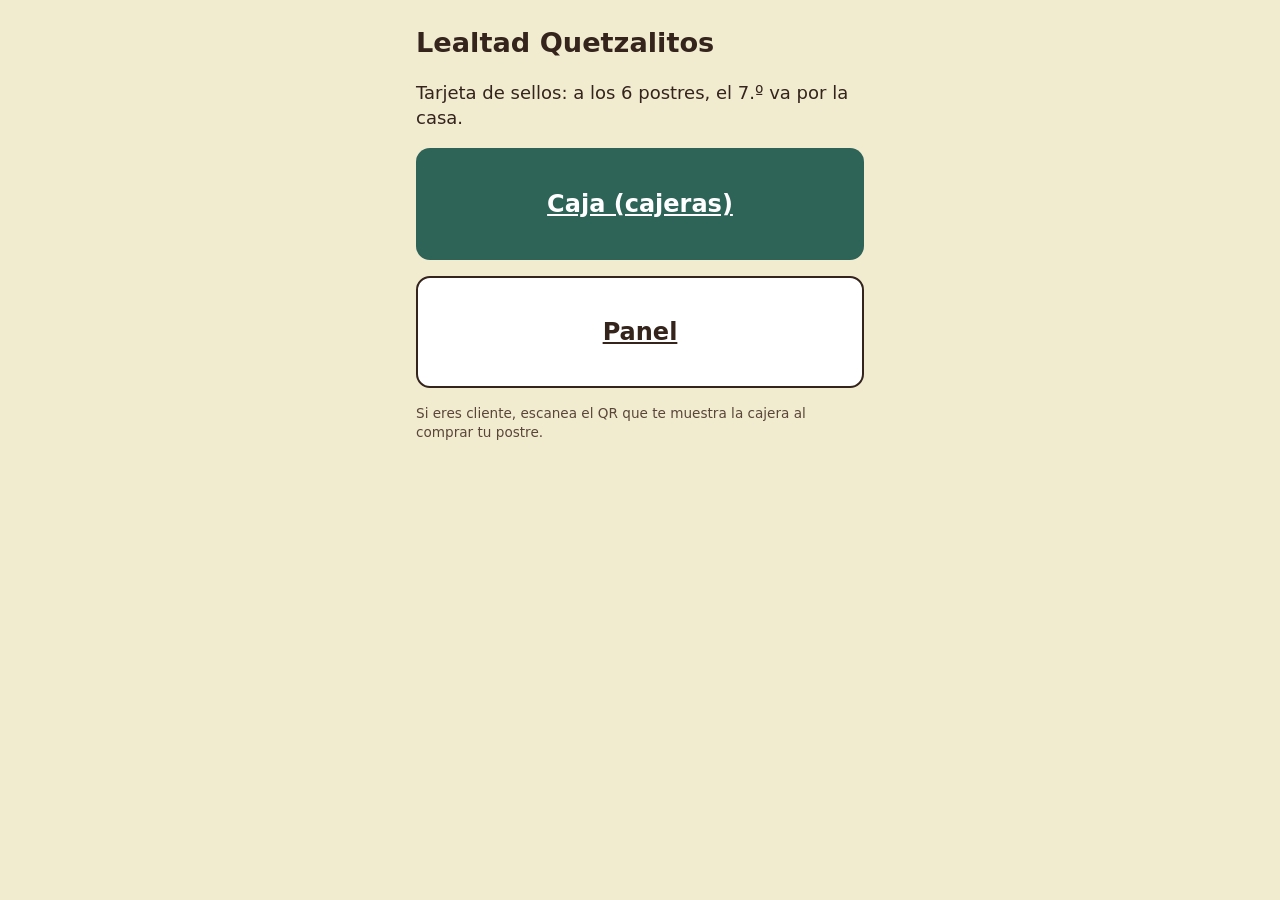
==== index.html @ 9769773a "feat: módulo de lealtad de Ollin (caja, tarjeta, panel y backend SQL), piloto Quetzalitos - sql/quet" ====
<!doctype html>
<html lang="es">
<head>
  <meta charset="utf-8">
  <meta name="viewport" content="width=device-width, initial-scale=1">
  <meta name="robots" content="noindex">
  <title>Lealtad Quetzalitos</title>
  <link rel="icon" href="data:,">
  <link rel="stylesheet" href="estilo.css">
</head>
<body>
<main>
  <h1>Lealtad Quetzalitos</h1>
  <p>Tarjeta de sellos: a los 6 postres, el 7.º va por la casa.</p>
  <a class="btn btn-grande" href="caja/">Caja (cajeras)</a>
  <a class="btn btn-grande btn-claro" href="panel/">Panel</a>
  <p class="letra-chica">Si eres cliente, escanea el QR que te muestra la cajera al comprar tu postre.</p>
</main>
</body>
</html>
---- estilo.css ----
:root {
  --crema: #F1EBD0;
  --cafe: #34241C;
  --verde: #2E6458;
  --naranja: #EA9C1E;
  --rojo: #8B1E1E;
  --blanco: #FFFFFF;
  --texto-suave: #5A4638;
}

* { box-sizing: border-box; }

body {
  margin: 0;
  background: var(--crema);
  color: var(--cafe);
  font-family: system-ui, -apple-system, "Segoe UI", Roboto, sans-serif;
  font-size: 18px;
  line-height: 1.4;
}

main {
  max-width: 480px;
  min-height: 100vh;
  margin: 0 auto;
  padding: 16px;
}

h1 { font-size: 1.7rem; margin: 8px 0 16px; }

label { display: block; font-weight: 700; margin-bottom: 8px; }

/* Botones: mínimo 64 px de alto. */
.btn {
  display: flex;
  align-items: center;
  justify-content: center;
  width: 100%;
  min-height: 64px;
  padding: 0 20px;
  margin: 0 0 16px;
  border: 0;
  border-radius: 14px;
  background: var(--verde);
  color: var(--blanco);
  font: inherit;
  font-weight: 700;
  cursor: pointer;
}
.btn:disabled { opacity: .5; cursor: default; }
.btn:focus-visible { outline: 4px solid var(--naranja); outline-offset: 2px; }
.btn-grande { min-height: 112px; font-size: 1.5rem; }
.btn-claro { background: var(--blanco); color: var(--cafe); border: 2px solid var(--cafe); }
.btn-chico { width: auto; min-width: 120px; margin: 0; }

.fila { display: flex; justify-content: space-between; align-items: center; gap: 12px; }

/* Campo numérico grande para PIN y códigos. */
.campo {
  display: block;
  width: 100%;
  min-height: 64px;
  margin-bottom: 16px;
  padding: 8px;
  border: 3px solid var(--cafe);
  border-radius: 12px;
  background: var(--blanco);
  color: var(--cafe);
  font: inherit;
  font-size: 2rem;
  text-align: center;
}

.tarjeta {
  background: var(--blanco);
  border-radius: 16px;
  padding: 20px;
  margin-bottom: 16px;
  box-shadow: 0 2px 6px rgba(52, 36, 28, .15);
}

/* Mensajes: se anuncian con aria-live en el HTML. */
.aviso, .error {
  border-radius: 12px;
  padding: 14px;
  margin: 12px 0;
  font-weight: 600;
}
.aviso { background: var(--verde); color: var(--blanco); }
.error { background: var(--rojo); color: var(--blanco); }

.oculto { display: none !important; }
.centro { text-align: center; }
.letra-chica { font-size: .85rem; color: var(--texto-suave); }

/* QR: fondo blanco y margen; el svg ocupa el ancho, con máximo 320 px. */
.qr-caja {
  max-width: 320px;
  margin: 0 auto 16px;
  padding: 16px;
  background: var(--blanco);
}
.qr-caja svg { display: block; width: 100%; height: auto; }

.cuenta { font-size: 2rem; font-weight: 700; text-align: center; margin: 8px 0 16px; font-variant-numeric: tabular-nums; }

.exito {
  background: var(--verde);
  color: var(--blanco);
  border-radius: 20px;
  padding: 40px 20px;
  margin-bottom: 16px;
  text-align: center;
  font-size: 2rem;
  font-weight: 800;
}

/* Sellos de la tarjeta del cliente. */
.sellos { margin: 8px 0 16px; }
.sello {
  display: inline-block;
  width: 44px;
  height: 44px;
  margin: 6px;
  border: 3px solid var(--cafe);
  border-radius: 50%;
  box-sizing: border-box;
}
.sello.lleno { background: var(--naranja); }

/* Código de canje de 6 dígitos, enorme. */
.codigo {
  font-size: 4.5rem;
  font-weight: 800;
  letter-spacing: .12em;
  text-align: center;
  font-variant-numeric: tabular-nums;
}
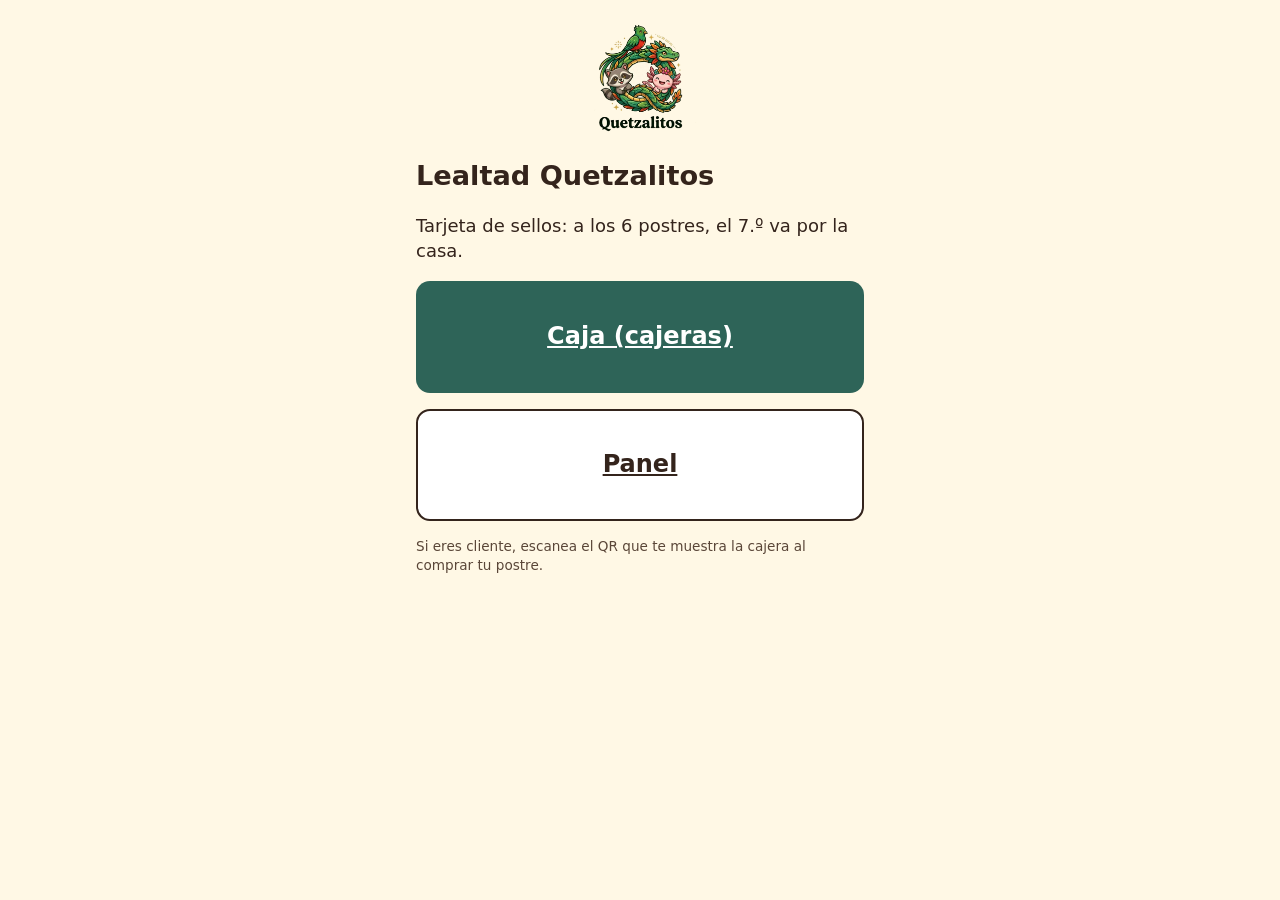
==== commit 7eff5279: "feat: logo oficial de Quetzalitos en las páginas, ícono de pantalla de inicio y verificar.sh - img/:" ====
--- a/index.html
+++ b/index.html
@@ -5,11 +5,13 @@
   <meta name="viewport" content="width=device-width, initial-scale=1">
   <meta name="robots" content="noindex">
   <title>Lealtad Quetzalitos</title>
-  <link rel="icon" href="data:,">
+  <link rel="icon" type="image/png" href="img/icono.png">
+  <link rel="apple-touch-icon" href="img/icono.png">
   <link rel="stylesheet" href="estilo.css">
 </head>
 <body>
 <main>
+  <p class="logo"><img src="img/logo-240.png" alt="Quetzalitos" width="120" height="120"></p>
   <h1>Lealtad Quetzalitos</h1>
   <p>Tarjeta de sellos: a los 6 postres, el 7.º va por la casa.</p>
   <a class="btn btn-grande" href="caja/">Caja (cajeras)</a>
--- a/estilo.css
+++ b/estilo.css
@@ -1,5 +1,5 @@
 :root {
-  --crema: #F1EBD0;
+  --crema: #FFF8E5;
   --cafe: #34241C;
   --verde: #2E6458;
   --naranja: #EA9C1E;
@@ -136,3 +136,8 @@
   text-align: center;
   font-variant-numeric: tabular-nums;
 }
+
+/* Logo oficial de Quetzalitos. */
+.logo { margin: 8px 0 12px; text-align: center; }
+.logo img { display: block; margin: 0 auto; width: 120px; height: auto; }
+.logo-chico img { width: 72px; }
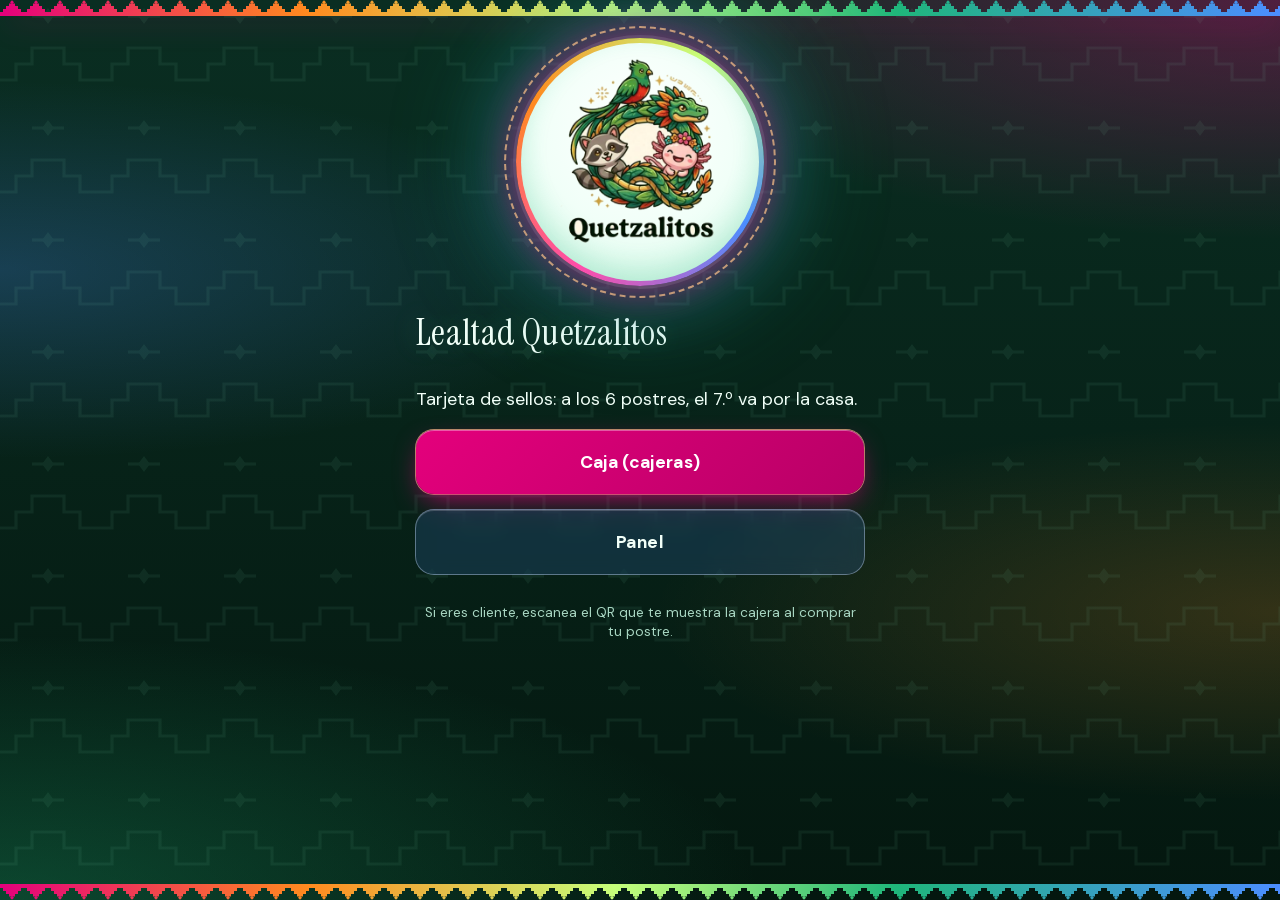
==== commit c4b5c797: "feat: rediseño «selva neón» con quetzal, Quetzalcóatl, naranja y azul mexicano - Sellos: un quetzal " ====
--- a/index.html
+++ b/index.html
@@ -7,16 +7,19 @@
   <title>Lealtad Quetzalitos</title>
   <link rel="icon" type="image/png" href="img/icono.png">
   <link rel="apple-touch-icon" href="img/icono.png">
+  <link rel="stylesheet" href="fonts/fonts.css">
   <link rel="stylesheet" href="estilo.css">
 </head>
 <body>
 <main>
-  <p class="logo"><img src="img/logo-240.png" alt="Quetzalitos" width="120" height="120"></p>
+  <header class="cabecera"><div class="greca"></div></header>
+  <div class="logo-halo"><img src="img/logo.png" alt="Quetzalitos" width="476" height="478"></div>
   <h1>Lealtad Quetzalitos</h1>
   <p>Tarjeta de sellos: a los 6 postres, el 7.º va por la casa.</p>
-  <a class="btn btn-grande" href="caja/">Caja (cajeras)</a>
-  <a class="btn btn-grande btn-claro" href="panel/">Panel</a>
+  <a class="btn btn-oro" href="caja/">Caja (cajeras)</a>
+  <a class="btn btn-claro" href="panel/">Panel</a>
   <p class="letra-chica">Si eres cliente, escanea el QR que te muestra la cajera al comprar tu postre.</p>
+  <footer class="pie"><div class="greca"></div></footer>
 </main>
 </body>
 </html>
--- a/fonts/fonts.css
+++ b/fonts/fonts.css
@@ -0,0 +1,3 @@
+/* Tipografías con licencia OFL (ver OFL.txt): DM Sans (interfaz) e Instrument Serif (títulos). */
+@font-face { font-family: 'DM Sans'; font-style: normal; font-weight: 400 700; font-display: swap; src: url(./dm-sans.woff2) format('woff2'); }
+@font-face { font-family: 'Instrument Serif'; font-style: normal; font-weight: 400; font-display: swap; src: url(./instrument-serif.woff2) format('woff2'); }
--- a/estilo.css
+++ b/estilo.css
@@ -1,143 +1,317 @@
+/* Quetzalitos · sistema visual «selva neón»: verdes profundos, rosa mexicano, naranja cempasúchil y azul mexicano, con grecas y los personajes de la marca. */
 :root {
-  --crema: #FFF8E5;
-  --cafe: #34241C;
-  --verde: #2E6458;
-  --naranja: #EA9C1E;
-  --rojo: #8B1E1E;
-  --blanco: #FFFFFF;
-  --texto-suave: #5A4638;
+  --noche: #04170F;
+  --selva: #0A2E22;
+  --selva-2: #0F4030;
+  --jade: #137A5B;
+  --jade-osc: #0E5E46;
+  --esmeralda: #1FB67A;
+  --menta: #8DF0C0;
+  --lima: #C6FF7A;
+  --hielo: #F1FFF8;
+  --niebla: #A8D6C2;
+  --rosa: #E4007C;
+  --rosa-osc: #B80066;
+  --rosa-neon: #FF4DAA;
+  --rosa-claro: #FFB3DB;
+  --naranja: #FF8A1F;
+  --naranja-osc: #E8590C;
+  --naranja-claro: #FFC48A;
+  --azul: #1F5BD6;
+  --azul-osc: #14409E;
+  --azul-neon: #4C8DFF;
+  --azul-claro: #B3D0FF;
+  --alerta: #C62F25;
+  --serif: "Instrument Serif", "Iowan Old Style", Palatino, Georgia, serif;
+  --sans: "DM Sans", system-ui, -apple-system, "Segoe UI", Roboto, sans-serif;
+  --paso: 12px;
 }
 
 * { box-sizing: border-box; }
+html { overflow-x: clip; color-scheme: dark; background: var(--noche); }
 
 body {
   margin: 0;
-  background: var(--crema);
-  color: var(--cafe);
-  font-family: system-ui, -apple-system, "Segoe UI", Roboto, sans-serif;
+  color: var(--hielo);
+  font-family: var(--sans);
   font-size: 18px;
   line-height: 1.4;
+  background:
+    radial-gradient(75% 38% at 100% 0%, rgba(228, 0, 124, .32) 0%, rgba(228, 0, 124, 0) 70%),
+    radial-gradient(70% 30% at 0% 30%, rgba(76, 141, 255, .24) 0%, rgba(76, 141, 255, 0) 70%),
+    radial-gradient(70% 30% at 100% 68%, rgba(255, 138, 31, .18) 0%, rgba(255, 138, 31, 0) 70%),
+    radial-gradient(85% 42% at 0% 100%, rgba(31, 182, 122, .30) 0%, rgba(31, 182, 122, 0) 70%),
+    linear-gradient(180deg, var(--selva) 0%, var(--noche) 100%);
+}
+/* Trama de grecas escalonadas, apenas visible */
+body::before {
+  content: ""; position: fixed; inset: 0; z-index: 0; pointer-events: none;
+  background: var(--menta); opacity: .07;
+  -webkit-mask: url(img/trama.svg) 0 0 / 96px auto repeat;
+  mask: url(img/trama.svg) 0 0 / 96px auto repeat;
 }
 
 main {
-  max-width: 480px;
-  min-height: 100vh;
-  margin: 0 auto;
-  padding: 16px;
-}
-
-h1 { font-size: 1.7rem; margin: 8px 0 16px; }
-
-label { display: block; font-weight: 700; margin-bottom: 8px; }
-
-/* Botones: mínimo 64 px de alto. */
-.btn {
-  display: flex;
-  align-items: center;
-  justify-content: center;
-  width: 100%;
-  min-height: 64px;
-  padding: 0 20px;
-  margin: 0 0 16px;
-  border: 0;
-  border-radius: 14px;
-  background: var(--verde);
-  color: var(--blanco);
-  font: inherit;
-  font-weight: 700;
-  cursor: pointer;
-}
-.btn:disabled { opacity: .5; cursor: default; }
-.btn:focus-visible { outline: 4px solid var(--naranja); outline-offset: 2px; }
-.btn-grande { min-height: 112px; font-size: 1.5rem; }
-.btn-claro { background: var(--blanco); color: var(--cafe); border: 2px solid var(--cafe); }
-.btn-chico { width: auto; min-width: 120px; margin: 0; }
-
-.fila { display: flex; justify-content: space-between; align-items: center; gap: 12px; }
-
-/* Campo numérico grande para PIN y códigos. */
-.campo {
-  display: block;
-  width: 100%;
-  min-height: 64px;
-  margin-bottom: 16px;
-  padding: 8px;
-  border: 3px solid var(--cafe);
-  border-radius: 12px;
-  background: var(--blanco);
-  color: var(--cafe);
-  font: inherit;
-  font-size: 2rem;
-  text-align: center;
-}
-
-.tarjeta {
-  background: var(--blanco);
-  border-radius: 16px;
-  padding: 20px;
-  margin-bottom: 16px;
-  box-shadow: 0 2px 6px rgba(52, 36, 28, .15);
-}
-
-/* Mensajes: se anuncian con aria-live en el HTML. */
-.aviso, .error {
-  border-radius: 12px;
-  padding: 14px;
-  margin: 12px 0;
-  font-weight: 600;
-}
-.aviso { background: var(--verde); color: var(--blanco); }
-.error { background: var(--rojo); color: var(--blanco); }
-
-.oculto { display: none !important; }
-.centro { text-align: center; }
-.letra-chica { font-size: .85rem; color: var(--texto-suave); }
-
-/* QR: fondo blanco y margen; el svg ocupa el ancho, con máximo 320 px. */
-.qr-caja {
-  max-width: 320px;
-  margin: 0 auto 16px;
-  padding: 16px;
-  background: var(--blanco);
-}
-.qr-caja svg { display: block; width: 100%; height: auto; }
-
-.cuenta { font-size: 2rem; font-weight: 700; text-align: center; margin: 8px 0 16px; font-variant-numeric: tabular-nums; }
-
-.exito {
-  background: var(--verde);
-  color: var(--blanco);
-  border-radius: 20px;
-  padding: 40px 20px;
-  margin-bottom: 16px;
-  text-align: center;
-  font-size: 2rem;
-  font-weight: 800;
-}
-
-/* Sellos de la tarjeta del cliente. */
-.sellos { margin: 8px 0 16px; }
-.sello {
-  display: inline-block;
-  width: 44px;
-  height: 44px;
-  margin: 6px;
-  border: 3px solid var(--cafe);
-  border-radius: 50%;
-  box-sizing: border-box;
-}
-.sello.lleno { background: var(--naranja); }
-
-/* Código de canje de 6 dígitos, enorme. */
-.codigo {
-  font-size: 4.5rem;
-  font-weight: 800;
-  letter-spacing: .12em;
-  text-align: center;
-  font-variant-numeric: tabular-nums;
-}
-
-/* Logo oficial de Quetzalitos. */
+  position: relative; z-index: 1;
+  display: flex; flex-direction: column;
+  max-width: 480px; min-height: 100vh; margin: 0 auto; padding: 20px 16px 36px;
+}
+
+h1, h2 { font-family: var(--serif); font-weight: 400; letter-spacing: .01em; color: var(--hielo); }
+h1 { font-size: 2.3rem; line-height: 1.05; margin: 8px 0 16px; text-shadow: 0 0 28px rgba(141, 240, 192, .30); }
+h2 { font-size: 1.6rem; margin: 0 0 8px; }
+label { display: block; margin-bottom: 8px; color: var(--menta); font-size: .8rem; font-weight: 700; letter-spacing: .14em; text-transform: uppercase; }
+
+/* ---------- Grecas escalonadas teñidas con degradado ---------- */
+.greca {
+  height: 16px;
+  background: linear-gradient(90deg, var(--rosa) 0%, var(--naranja) 24%, var(--lima) 48%, var(--esmeralda) 70%, var(--azul-neon) 100%);
+  -webkit-mask: url(img/greca.svg) repeat-x left bottom / auto 100%;
+  mask: url(img/greca.svg) repeat-x left bottom / auto 100%;
+}
+.cabecera { margin: -20px calc(50% - 50vw) 0; box-shadow: 0 10px 30px -6px rgba(228, 0, 124, .45); }
+.pie { margin: auto calc(50% - 50vw) -36px; padding-top: 28px; }
+.pie .greca { transform: scaleY(-1); }
+
+/* ---------- Logo sobre un orbe luminoso ---------- */
 .logo { margin: 8px 0 12px; text-align: center; }
 .logo img { display: block; margin: 0 auto; width: 120px; height: auto; }
 .logo-chico img { width: 72px; }
+.logo-halo { position: relative; display: grid; place-items: center; width: 272px; height: 272px; margin: 10px auto 8px; }
+.logo-halo::before {
+  content: ""; position: absolute; inset: 12px; border-radius: 50%; border: 5px solid transparent;
+  background:
+    radial-gradient(circle at 50% 36%, #FFFFFF 0%, #F1FFF8 52%, #CDF7E3 100%) padding-box,
+    conic-gradient(from 210deg, var(--rosa-neon), var(--naranja), var(--lima), var(--azul-neon), var(--rosa-neon)) border-box;
+  box-shadow: 0 0 0 3px rgba(255, 255, 255, .10), 0 0 34px 8px rgba(228, 0, 124, .45), 0 0 80px 14px rgba(76, 141, 255, .30), 0 0 110px 22px rgba(31, 182, 122, .30), inset 0 -12px 26px rgba(31, 182, 122, .20);
+}
+.logo-halo::after {
+  content: ""; position: absolute; inset: 0; border-radius: 50%;
+  border: 2px dashed rgba(255, 196, 138, .70);
+  animation: giro 80s linear infinite;
+}
+.logo-halo img { position: relative; z-index: 1; width: 208px; height: auto; }
+.logo-halo.logo-mediano { width: 216px; height: 216px; }
+.logo-halo.logo-mediano img { width: 168px; }
+@keyframes giro { to { transform: rotate(360deg); } }
+
+/* ---------- Botones de cristal con brillo ---------- */
+.btn {
+  position: relative; overflow: hidden;
+  display: flex; align-items: center; justify-content: center; gap: 12px;
+  width: 100%; min-height: 64px; margin: 0 0 16px; padding: 0 22px;
+  border: 0; border-radius: 18px;
+  background: linear-gradient(135deg, var(--jade) 0%, var(--jade-osc) 100%);
+  color: #FFFFFF;
+  font: inherit; font-weight: 700; font-size: 1.1rem; letter-spacing: .02em; text-decoration: none;
+  box-shadow: inset 0 1px 0 rgba(255, 255, 255, .30), 0 10px 26px -8px rgba(31, 182, 122, .70), 0 0 0 1px rgba(141, 240, 192, .45);
+  cursor: pointer;
+  transition: transform .12s ease, box-shadow .2s ease, filter .2s ease;
+}
+.btn:hover { filter: brightness(1.10); }
+.btn:active { transform: translateY(2px) scale(.99); }
+.btn:disabled { opacity: .5; cursor: default; transform: none; filter: grayscale(.4); }
+.btn:focus-visible { outline: 3px solid var(--lima); outline-offset: 3px; }
+.btn-oro, .btn-rosa {
+  background: linear-gradient(135deg, var(--rosa) 0%, var(--rosa-osc) 100%);
+  box-shadow: inset 0 1px 0 rgba(255, 255, 255, .35), 0 10px 28px -8px rgba(228, 0, 124, .85), 0 0 0 1px rgba(255, 196, 138, .70);
+}
+.btn-azul {
+  background: linear-gradient(135deg, #2F6BE6 0%, var(--azul-osc) 100%);
+  box-shadow: inset 0 1px 0 rgba(255, 255, 255, .30), 0 10px 28px -8px rgba(76, 141, 255, .80), 0 0 0 1px rgba(179, 208, 255, .60);
+}
+.btn-claro {
+  background: rgba(76, 141, 255, .16); color: var(--hielo);
+  box-shadow: inset 0 1px 0 rgba(255, 255, 255, .18), 0 0 0 1px rgba(179, 208, 255, .50);
+  backdrop-filter: blur(8px);
+}
+.btn-grande { min-height: 124px; font-size: 1.5rem; flex-direction: column; gap: 4px; }
+.btn-chico { width: auto; min-width: 112px; min-height: 48px; margin: 0; font-size: 1rem; }
+.btn-titulo { display: block; font-family: var(--serif); font-weight: 400; font-size: 2.1rem; line-height: 1; }
+.btn-sub { display: block; font-size: .95rem; font-weight: 500; }
+.btn-con-icono { padding-left: 100px; align-items: flex-start; text-align: left; }
+.btn-con-icono::before {
+  content: ""; position: absolute; left: 24px; top: 50%; width: 56px; height: 56px; margin-top: -28px;
+  background: linear-gradient(180deg, #FFFFFF 0%, var(--menta) 100%);
+  -webkit-mask: var(--icono) center / contain no-repeat;
+  mask: var(--icono) center / contain no-repeat;
+}
+.btn-con-icono::after {
+  content: ""; position: absolute; left: 0; right: 0; top: 0; height: 10px; opacity: .28; background: #FFFFFF;
+  -webkit-mask: url(img/greca.svg) repeat-x center top / auto 100%;
+  mask: url(img/greca.svg) repeat-x center top / auto 100%;
+}
+.icono-postre { --icono: url(img/icono-postre.svg); }
+.icono-estrella { --icono: url(img/glifo-estrella.svg); }
+
+.fila { display: flex; justify-content: space-between; align-items: center; gap: 12px; }
+
+/* ---------- Campos de cristal oscuro ---------- */
+.campo {
+  display: block; width: 100%; min-height: 68px; margin-bottom: 18px; padding: 8px;
+  border: 2px solid rgba(141, 240, 192, .50); border-radius: 16px;
+  background: rgba(0, 0, 0, .38); color: var(--hielo);
+  font: inherit; font-weight: 700; font-size: 2rem; text-align: center; letter-spacing: .14em;
+  box-shadow: inset 0 3px 10px rgba(0, 0, 0, .35);
+}
+.campo:focus { outline: none; border-color: var(--lima); box-shadow: inset 0 3px 10px rgba(0, 0, 0, .35), 0 0 0 4px rgba(198, 255, 122, .30); }
+select.campo { letter-spacing: 0; font-size: 1.3rem; }
+select.campo option { background: var(--selva); color: var(--hielo); }
+
+/* ---------- Marcos de cristal con esquinas escalonadas ---------- */
+.marco, .tarjeta {
+  position: relative; margin-bottom: 26px; padding: 34px 18px 36px; color: var(--hielo);
+  background: linear-gradient(135deg, var(--rosa) 0%, var(--naranja) 26%, var(--esmeralda) 62%, var(--azul-neon) 100%);
+  clip-path: polygon(var(--paso) 0, calc(100% - var(--paso)) 0, calc(100% - var(--paso)) var(--paso), 100% var(--paso), 100% calc(100% - var(--paso)), calc(100% - var(--paso)) calc(100% - var(--paso)), calc(100% - var(--paso)) 100%, var(--paso) 100%, var(--paso) calc(100% - var(--paso)), 0 calc(100% - var(--paso)), 0 var(--paso), var(--paso) var(--paso));
+}
+.marco::before, .tarjeta::before {
+  content: ""; position: absolute; inset: 2px; z-index: 0;
+  background: linear-gradient(165deg, rgba(15, 64, 48, .97) 0%, rgba(6, 36, 27, .97) 100%);
+  clip-path: polygon(var(--paso) 0, calc(100% - var(--paso)) 0, calc(100% - var(--paso)) var(--paso), 100% var(--paso), 100% calc(100% - var(--paso)), calc(100% - var(--paso)) calc(100% - var(--paso)), calc(100% - var(--paso)) 100%, var(--paso) 100%, var(--paso) calc(100% - var(--paso)), 0 calc(100% - var(--paso)), 0 var(--paso), var(--paso) var(--paso));
+}
+.marco > *, .tarjeta > * { position: relative; z-index: 1; }
+.rotulo {
+  display: flex; align-items: center; gap: 12px; margin: 0 0 16px;
+  color: var(--naranja); font-size: .78rem; font-weight: 700; letter-spacing: .26em; text-transform: uppercase;
+}
+.rotulo::before, .rotulo::after { content: ""; flex: 1; height: 1px; background: linear-gradient(90deg, rgba(255, 138, 31, 0), rgba(255, 138, 31, .75)); }
+.rotulo::after { transform: scaleX(-1); }
+
+/* ---------- Mensajes ---------- */
+.aviso, .error, .tablilla {
+  position: relative; margin: 14px 0; padding: 14px 16px 14px 22px; border-radius: 14px;
+  background: rgba(76, 141, 255, .18); color: var(--hielo); font-weight: 600;
+  box-shadow: inset 0 0 0 1px rgba(179, 208, 255, .50), 0 8px 24px -10px rgba(76, 141, 255, .60);
+  backdrop-filter: blur(8px);
+}
+.aviso::before, .error::before, .tablilla::before {
+  content: ""; position: absolute; left: 0; top: 10px; bottom: 10px; width: 5px; border-radius: 0 4px 4px 0; background: linear-gradient(180deg, var(--naranja), var(--azul-neon));
+}
+.error { background: rgba(214, 48, 38, .36); box-shadow: inset 0 0 0 1px rgba(255, 138, 128, .75), 0 8px 24px -10px rgba(214, 48, 38, .75); }
+.error::before { background: #FF8A80; }
+.aviso.fiesta {
+  background: linear-gradient(135deg, var(--rosa) 0%, var(--naranja-osc) 100%); color: #FFFFFF;
+  font-family: var(--serif); font-weight: 400; font-size: 1.8rem; line-height: 1.1; text-align: center; padding: 20px 16px 20px 22px;
+  box-shadow: inset 0 0 0 1px rgba(255, 220, 190, .75);
+  animation: brillo-rosa 1.4s ease-in-out infinite alternate;
+}
+.aviso.fiesta::before { background: var(--lima); }
+
+.oculto { display: none !important; }
+.centro { text-align: center; }
+.letra-chica { font-size: .85rem; color: var(--niebla); text-align: center; }
+
+/* ---------- QR de la caja ---------- */
+.qr-caja {
+  position: relative; max-width: 320px; margin: 0 auto 18px; padding: 14px;
+  background: linear-gradient(#FFFFFF, #FFFFFF) padding-box, linear-gradient(135deg, var(--rosa-neon), var(--naranja) 34%, var(--esmeralda) 66%, var(--azul-neon)) border-box;
+  border: 4px solid transparent; border-radius: 20px;
+  box-shadow: 0 0 44px -6px rgba(228, 0, 124, .55), 0 0 90px -16px rgba(76, 141, 255, .55);
+}
+.qr-caja svg { display: block; width: 100%; height: auto; }
+
+/* ---------- Cuenta regresiva y barra de tiempo ---------- */
+.cuenta {
+  margin: 10px 0 8px; text-align: center; font-size: 2.6rem; font-weight: 700; font-variant-numeric: tabular-nums; letter-spacing: .06em;
+  background: linear-gradient(90deg, var(--naranja-claro), var(--rosa-claro)); -webkit-background-clip: text; background-clip: text; color: transparent; -webkit-text-fill-color: transparent;
+}
+.barra { height: 10px; margin: 0 0 20px; border-radius: 8px; background: rgba(255, 255, 255, .12); box-shadow: inset 0 0 0 1px rgba(255, 255, 255, .20); overflow: hidden; }
+.barra i { display: block; height: 100%; width: 100%; transform-origin: left center; background: linear-gradient(90deg, var(--lima) 0%, var(--naranja) 55%, var(--rosa-neon) 100%); box-shadow: 0 0 12px rgba(255, 138, 31, .75); }
+.barra i.corre { animation-name: vence; animation-timing-function: linear; animation-fill-mode: forwards; }
+@keyframes vence { from { transform: scaleX(1); } to { transform: scaleX(0); } }
+
+/* ---------- Éxito en la caja ---------- */
+.exito {
+  position: relative; margin: 24px 0 22px; padding: 38px 20px 30px; text-align: center; border-radius: 22px;
+  background: linear-gradient(rgba(6, 36, 27, .94), rgba(6, 36, 27, .94)) padding-box, linear-gradient(135deg, var(--rosa-neon), var(--naranja) 34%, var(--esmeralda) 66%, var(--azul-neon)) border-box;
+  border: 3px solid transparent;
+  box-shadow: 0 0 60px -10px rgba(228, 0, 124, .65), 0 0 80px -20px rgba(76, 141, 255, .55);
+  font-family: var(--serif); font-size: 2.4rem; line-height: 1.05; color: #FFFFFF;
+}
+.exito::before {
+  content: ""; display: block; width: 104px; height: 104px; margin: 0 auto 14px; border-radius: 50%;
+  background: url(img/quetzalcoatl.svg) center / 88% no-repeat, radial-gradient(circle at 50% 30%, #FFFFFF 0%, #EAFFF5 58%, #BDF3D8 100%);
+  box-shadow: 0 0 0 4px var(--naranja), 0 0 0 7px rgba(255, 255, 255, .18), 0 0 30px 4px rgba(255, 138, 31, .55);
+  animation: latido 1.4s ease-in-out infinite;
+}
+
+/* ---------- Fichas de sellos: un quetzalito por sello, cada ficha con su color ---------- */
+.sellos { display: grid; grid-template-columns: repeat(3, 1fr); gap: 16px; margin: 6px 0 18px; justify-items: center; }
+.sello:nth-child(3n+1) { --ficha: var(--rosa-neon); --ficha-glow: rgba(255, 77, 170, .60); --ficha-tenue: rgba(255, 77, 170, .42); }
+.sello:nth-child(3n+2) { --ficha: var(--naranja); --ficha-glow: rgba(255, 138, 31, .60); --ficha-tenue: rgba(255, 138, 31, .42); }
+.sello:nth-child(3n) { --ficha: var(--azul-neon); --ficha-glow: rgba(76, 141, 255, .60); --ficha-tenue: rgba(76, 141, 255, .46); }
+.sello {
+  position: relative; width: 100%; max-width: 92px; aspect-ratio: 1; border-radius: 50%;
+  background: radial-gradient(circle at 50% 30%, rgba(255, 255, 255, .12) 0%, rgba(255, 255, 255, .02) 65%), rgba(2, 14, 9, .65);
+  box-shadow: inset 0 0 0 2px var(--ficha-tenue), inset 0 8px 16px rgba(0, 0, 0, .45);
+}
+.sello::before {
+  content: ""; position: absolute; inset: 9%; background: rgba(141, 240, 192, .22);
+  -webkit-mask: url(img/quetzal.svg) center / contain no-repeat;
+  mask: url(img/quetzal.svg) center / contain no-repeat;
+}
+.sello.lleno {
+  background: radial-gradient(circle at 50% 28%, #FFFFFF 0%, #EAFFF5 58%, #BDF3D8 100%);
+  box-shadow: 0 0 0 4px var(--ficha), 0 0 0 6px rgba(255, 255, 255, .22), 0 0 26px 5px var(--ficha-glow), inset 0 -8px 14px rgba(15, 100, 70, .20), inset 0 6px 10px rgba(255, 255, 255, .9);
+}
+.sello.lleno::before { inset: 7%; background: url(img/quetzal.svg) center / contain no-repeat; -webkit-mask: none; mask: none; }
+.sello.lleno::after {
+  content: ""; position: absolute; inset: 3%; border-radius: 50%;
+  background: linear-gradient(155deg, rgba(255, 255, 255, .55) 0%, rgba(255, 255, 255, 0) 38%);
+  pointer-events: none;
+}
+.sello.nuevo { animation: sello-pop .85s cubic-bezier(.2, 1.5, .35, 1) both; }
+@keyframes sello-pop { 0% { transform: scale(.1) rotate(-70deg); opacity: 0; } 60% { transform: scale(1.22) rotate(10deg); opacity: 1; } 100% { transform: scale(1) rotate(0); } }
+
+/* El 7.º: banda del postre gratis */
+.sello.premio {
+  grid-column: 1 / -1; width: 100%; max-width: none; aspect-ratio: auto; min-height: 78px; margin-top: 4px;
+  display: flex; align-items: center; justify-content: center; padding: 8px 18px 8px 86px; text-align: center; border-radius: 18px;
+  border: 2px solid transparent;
+  background: linear-gradient(rgba(6, 36, 27, .90), rgba(6, 36, 27, .90)) padding-box, linear-gradient(135deg, var(--rosa-neon), var(--naranja)) border-box;
+  color: var(--naranja-claro); font-family: var(--serif); font-size: 1.55rem; line-height: 1.05;
+  box-shadow: 0 0 22px -6px rgba(255, 138, 31, .55);
+}
+.sello.premio::before {
+  inset: auto; left: 16px; top: 50%; width: 58px; height: 58px; margin-top: -29px; border-radius: 50%;
+  background: url(img/quetzalcoatl.svg) center / 88% no-repeat, radial-gradient(circle at 50% 30%, #FFFFFF 0%, #EAFFF5 58%, #BDF3D8 100%);
+  box-shadow: 0 0 0 3px var(--naranja), 0 0 14px 2px rgba(255, 138, 31, .45);
+  -webkit-mask: none; mask: none;
+}
+.sello.premio.listo {
+  background: linear-gradient(135deg, var(--rosa) 0%, var(--naranja-osc) 100%); color: #FFFFFF;
+  box-shadow: inset 0 0 0 1px rgba(255, 255, 255, .65);
+  animation: brillo-rosa 1.4s ease-in-out infinite alternate;
+}
+.sello.premio.listo::before { box-shadow: 0 0 0 3px #FFFFFF, 0 0 18px 4px rgba(255, 255, 255, .55); animation: latido 1.2s ease-in-out infinite; }
+@keyframes brillo-rosa { from { box-shadow: inset 0 0 0 1px rgba(255, 255, 255, .65), 0 0 0 0 rgba(255, 77, 170, 0); } to { box-shadow: inset 0 0 0 1px rgba(255, 255, 255, .65), 0 0 30px 6px rgba(255, 77, 170, .75); } }
+@keyframes latido { 0%, 100% { transform: scale(1); } 50% { transform: scale(1.14); } }
+
+/* ---------- Botón del premio (tarjeta del cliente) ---------- */
+.btn-premio { min-height: 96px; font-family: var(--serif); font-weight: 400; font-size: 1.9rem; line-height: 1.05; text-align: center; background: linear-gradient(135deg, var(--rosa) 0%, var(--naranja-osc) 100%); animation: brillo-rosa 1.6s ease-in-out infinite alternate; }
+.btn-premio::before {
+  content: ""; flex: none; width: 40px; height: 40px; background: #FFFFFF;
+  -webkit-mask: url(img/glifo-estrella.svg) center / contain no-repeat;
+  mask: url(img/glifo-estrella.svg) center / contain no-repeat;
+  animation: latido 1.2s ease-in-out infinite;
+}
+
+/* ---------- Código de canje: placa con degradado ---------- */
+.placa {
+  margin: 18px 0 4px; padding: 20px 14px 16px; text-align: center; border-radius: 20px;
+  background: linear-gradient(rgba(2, 14, 9, .92), rgba(2, 14, 9, .92)) padding-box, linear-gradient(135deg, var(--rosa-neon), var(--naranja) 38%, var(--esmeralda) 68%, var(--azul-neon)) border-box;
+  border: 3px solid transparent;
+  box-shadow: 0 0 44px -8px rgba(255, 77, 170, .60), 0 0 70px -14px rgba(76, 141, 255, .50);
+}
+.placa .centro { margin: 0; color: var(--menta); font-size: 1rem; letter-spacing: .12em; text-transform: uppercase; }
+.placa .barra { margin: 10px 6px 10px; }
+.codigo {
+  margin: 6px 0 4px; text-align: center; font-weight: 800; font-size: min(3.8rem, 14vw); line-height: 1.1; letter-spacing: .1em; font-variant-numeric: tabular-nums;
+  background: linear-gradient(90deg, var(--naranja-claro), var(--rosa-claro) 50%, var(--azul-claro)); -webkit-background-clip: text; background-clip: text; color: transparent; -webkit-text-fill-color: transparent;
+}
+
+/* ---------- Respeto a quien prefiere menos movimiento ---------- */
+@media (prefers-reduced-motion: reduce) {
+  .logo-halo::after, .sello.premio.listo, .sello.premio.listo::before, .exito::before, .aviso.fiesta, .sello.nuevo, .btn-premio, .btn-premio::before { animation: none; }
+  .btn { transition: none; }
+}
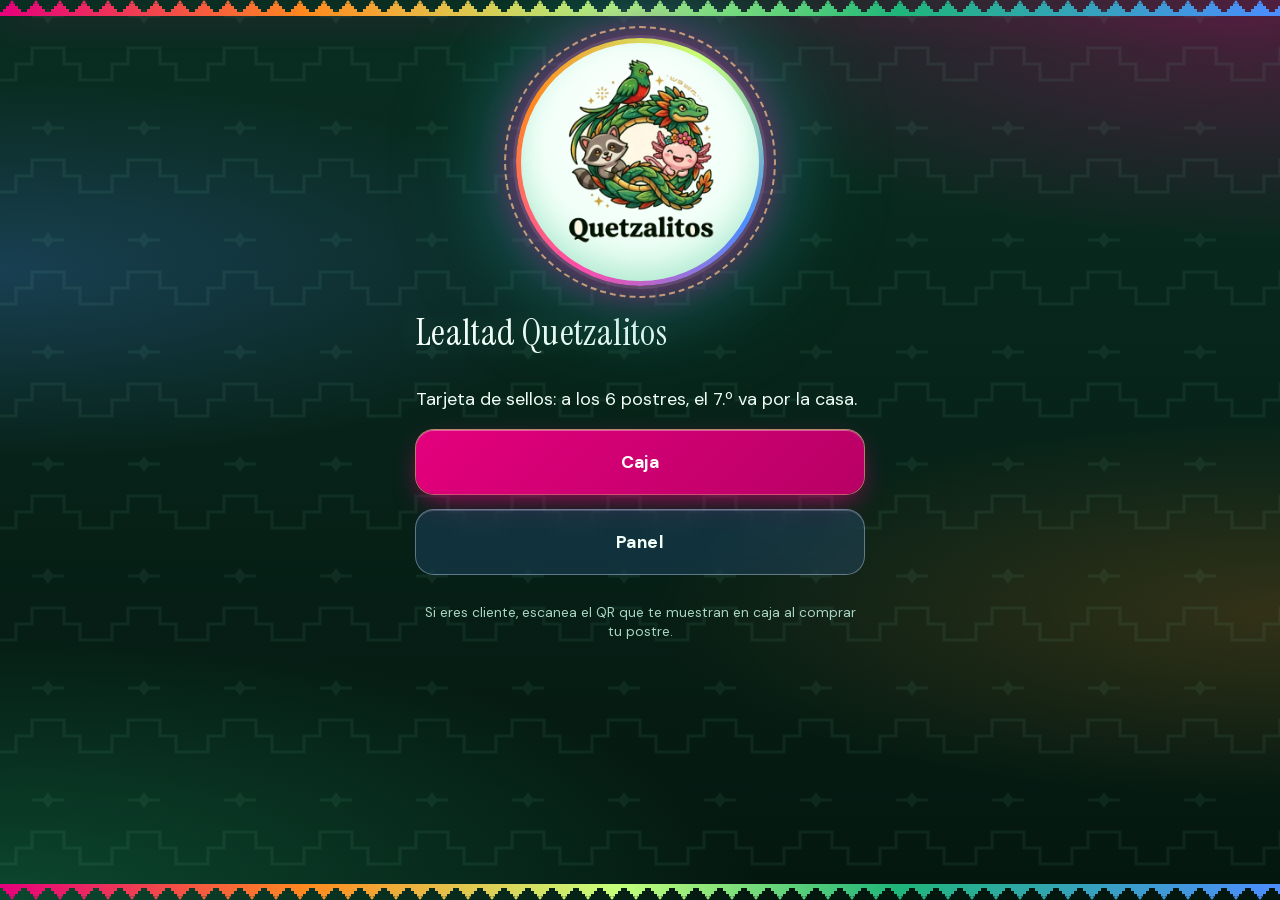
==== commit f4553547: "feat: editar cafeterías desde el panel y quitar «cajera» del texto - editar_cafeteria(clave, slug, n" ====
--- a/index.html
+++ b/index.html
@@ -16,9 +16,9 @@
   <div class="logo-halo"><img src="img/logo.png" alt="Quetzalitos" width="476" height="478"></div>
   <h1>Lealtad Quetzalitos</h1>
   <p>Tarjeta de sellos: a los 6 postres, el 7.º va por la casa.</p>
-  <a class="btn btn-oro" href="caja/">Caja (cajeras)</a>
+  <a class="btn btn-oro" href="caja/">Caja</a>
   <a class="btn btn-claro" href="panel/">Panel</a>
-  <p class="letra-chica">Si eres cliente, escanea el QR que te muestra la cajera al comprar tu postre.</p>
+  <p class="letra-chica">Si eres cliente, escanea el QR que te muestran en caja al comprar tu postre.</p>
   <footer class="pie"><div class="greca"></div></footer>
 </main>
 </body>
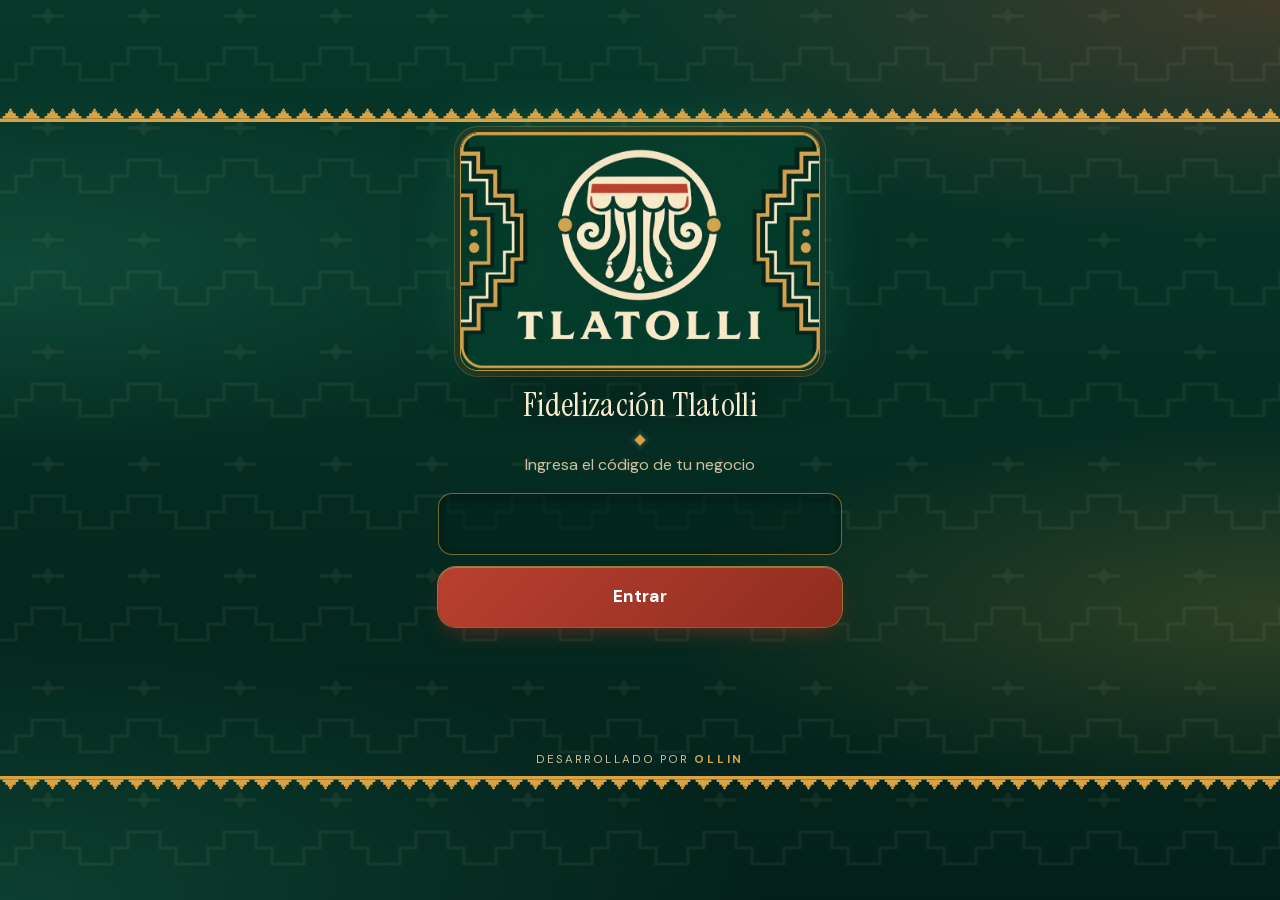
==== commit 42ba910f: "feat: Fidelización Tlatolli multi-negocio con panel propio, programas, tema y marca neoprehispánica " ====
--- a/index.html
+++ b/index.html
@@ -1,25 +1,36 @@
 <!doctype html>
-<html lang="es">
+<html lang="es" data-marca="tlatolli">
 <head>
   <meta charset="utf-8">
   <meta name="viewport" content="width=device-width, initial-scale=1">
   <meta name="robots" content="noindex">
-  <title>Lealtad Quetzalitos</title>
+  <title>Fidelización Tlatolli</title>
   <link rel="icon" type="image/png" href="img/icono.png">
   <link rel="apple-touch-icon" href="img/icono.png">
-  <link rel="stylesheet" href="fonts/fonts.css">
-  <link rel="stylesheet" href="estilo.css">
+  <link rel="stylesheet" href="fonts/fonts.css?v=10">
+  <link rel="stylesheet" href="estilo.css?v=10">
+  <link rel="stylesheet" href="inicio.css?v=10">
 </head>
 <body>
-<main>
-  <header class="cabecera"><div class="greca"></div></header>
-  <div class="logo-halo"><img src="img/logo.png" alt="Quetzalitos" width="476" height="478"></div>
-  <h1>Lealtad Quetzalitos</h1>
-  <p>Tarjeta de sellos: a los 6 postres, el 7.º va por la casa.</p>
-  <a class="btn btn-oro" href="caja/">Caja</a>
-  <a class="btn btn-claro" href="panel/">Panel</a>
-  <p class="letra-chica">Si eres cliente, escanea el QR que te muestran en caja al comprar tu postre.</p>
-  <footer class="pie"><div class="greca"></div></footer>
+<main class="inicio">
+  <header class="cabecera"><div class="greca" aria-hidden="true"></div></header>
+  <div class="marco-logo">
+    <img src="img/tlatolli.jpg" srcset="img/tlatolli-chico.jpg 320w, img/tlatolli.jpg 900w" sizes="(max-width: 420px) 86vw, 360px" width="900" height="598" alt="Tlatolli">
+  </div>
+  <h1>Fidelización Tlatolli</h1>
+  <div class="divisor" aria-hidden="true"><i></i></div>
+  <p class="subtitulo" id="subtitulo">Ingresa el código de tu negocio</p>
+  <form id="form-codigo" aria-describedby="subtitulo">
+    <label for="codigo" class="sr-only">Código de tu negocio</label>
+    <input id="codigo" class="campo" type="password" inputmode="numeric" autocomplete="off">
+    <button id="btn-entrar" class="btn btn-oro" type="submit">Entrar</button>
+  </form>
+  <div class="mensaje-zona"><p id="msg" aria-live="polite" class="oculto"></p></div>
+  <a id="ver-tarjeta" class="btn btn-claro oculto" href="c/">Ver mi tarjeta</a>
+  <footer class="pie"><p class="firma">Desarrollado por <span class="firma-marca">OLLIN</span></p><div class="greca" aria-hidden="true"></div></footer>
 </main>
+<script src="config.js?v=10"></script>
+<script src="lib.js?v=10"></script>
+<script src="inicio.js?v=10"></script>
 </body>
 </html>
--- a/estilo.css
+++ b/estilo.css
@@ -21,10 +21,33 @@
   --azul-osc: #14409E;
   --azul-neon: #4C8DFF;
   --azul-claro: #B3D0FF;
+  --azul-med: #2F6BE6;
   --alerta: #C62F25;
   --serif: "Instrument Serif", "Iowan Old Style", Palatino, Georgia, serif;
   --sans: "DM Sans", system-ui, -apple-system, "Segoe UI", Roboto, sans-serif;
   --paso: 12px;
+  --brillo-1: rgba(228, 0, 124, .32);
+  --brillo-2: rgba(76, 141, 255, .24);
+  --brillo-3: rgba(255, 138, 31, .18);
+  --brillo-4: rgba(31, 182, 122, .30);
+  --greca-degradado: linear-gradient(90deg, var(--rosa) 0%, var(--naranja) 24%, var(--lima) 48%, var(--esmeralda) 70%, var(--azul-neon) 100%);
+  --marco-degradado: linear-gradient(135deg, var(--rosa-neon), var(--naranja) 34%, var(--esmeralda) 66%, var(--azul-neon));
+}
+
+/* ---------- Marca Tlatolli (portada, caja, panel del negocio y panel de control): los colores de su logo ----------
+   Verde jade profundo, crema, terracota y oro. Va en <html data-marca="tlatolli">. Un tema del negocio (Q.tema) lo sobrepone con estilo en línea.
+   La tarjeta del cliente de Quetzalitos NO la usa: conserva su «selva neón». */
+:root[data-marca="tlatolli"] {
+  --noche: #03211A; --selva: #07382A; --selva-2: #0F5240;
+  --jade: #1F7A5C; --jade-osc: #155A44; --esmeralda: #2E9F78;
+  --menta: #E3CC98; --lima: #F0C879;
+  --hielo: #F8ECD2; --niebla: #CDBF9F;
+  --rosa: #B94030; --rosa-osc: #8F2D1F; --rosa-neon: #DE6B55; --rosa-claro: #F3B9A8;
+  --naranja: #D8A245; --naranja-osc: #AE7D24; --naranja-claro: #F1D28E;
+  --azul: #1F6F63; --azul-osc: #14504A; --azul-med: #2A8A7B; --azul-neon: #4DB5A0; --azul-claro: #BFE6DB;
+  --brillo-1: rgba(194, 67, 46, .30); --brillo-2: rgba(46, 159, 120, .22); --brillo-3: rgba(214, 162, 60, .20); --brillo-4: rgba(31, 122, 92, .34);
+  --greca-degradado: linear-gradient(90deg, var(--rosa) 0%, var(--naranja) 28%, var(--hielo) 50%, var(--esmeralda) 74%, var(--azul-neon) 100%);
+  --marco-degradado: linear-gradient(135deg, var(--rosa-neon), var(--naranja) 38%, var(--hielo) 56%, var(--esmeralda));
 }
 
 * { box-sizing: border-box; }
@@ -37,10 +60,10 @@
   font-size: 18px;
   line-height: 1.4;
   background:
-    radial-gradient(75% 38% at 100% 0%, rgba(228, 0, 124, .32) 0%, rgba(228, 0, 124, 0) 70%),
-    radial-gradient(70% 30% at 0% 30%, rgba(76, 141, 255, .24) 0%, rgba(76, 141, 255, 0) 70%),
-    radial-gradient(70% 30% at 100% 68%, rgba(255, 138, 31, .18) 0%, rgba(255, 138, 31, 0) 70%),
-    radial-gradient(85% 42% at 0% 100%, rgba(31, 182, 122, .30) 0%, rgba(31, 182, 122, 0) 70%),
+    radial-gradient(75% 38% at 100% 0%, var(--brillo-1) 0%, transparent 70%),
+    radial-gradient(70% 30% at 0% 30%, var(--brillo-2) 0%, transparent 70%),
+    radial-gradient(70% 30% at 100% 68%, var(--brillo-3) 0%, transparent 70%),
+    radial-gradient(85% 42% at 0% 100%, var(--brillo-4) 0%, transparent 70%),
     linear-gradient(180deg, var(--selva) 0%, var(--noche) 100%);
 }
 /* Trama de grecas escalonadas, apenas visible */
@@ -51,10 +74,13 @@
   mask: url(img/trama.svg) 0 0 / 96px auto repeat;
 }
 
+/* Imagen de fondo opcional del tema del negocio (variable --fondo-img puesta por Q.tema) */
+body::after { content: ""; position: fixed; inset: 0; z-index: 0; pointer-events: none; background: var(--fondo-img, none) center / cover no-repeat; opacity: .24; }
+
 main {
   position: relative; z-index: 1;
   display: flex; flex-direction: column;
-  max-width: 480px; min-height: 100vh; margin: 0 auto; padding: 20px 16px 36px;
+  max-width: 480px; min-height: 100vh; min-height: 100dvh; margin: 0 auto; padding: 20px 16px 36px;
 }
 
 h1, h2 { font-family: var(--serif); font-weight: 400; letter-spacing: .01em; color: var(--hielo); }
@@ -65,7 +91,7 @@
 /* ---------- Grecas escalonadas teñidas con degradado ---------- */
 .greca {
   height: 16px;
-  background: linear-gradient(90deg, var(--rosa) 0%, var(--naranja) 24%, var(--lima) 48%, var(--esmeralda) 70%, var(--azul-neon) 100%);
+  background: var(--greca-degradado);
   -webkit-mask: url(img/greca.svg) repeat-x left bottom / auto 100%;
   mask: url(img/greca.svg) repeat-x left bottom / auto 100%;
 }
@@ -117,7 +143,7 @@
   box-shadow: inset 0 1px 0 rgba(255, 255, 255, .35), 0 10px 28px -8px rgba(228, 0, 124, .85), 0 0 0 1px rgba(255, 196, 138, .70);
 }
 .btn-azul {
-  background: linear-gradient(135deg, #2F6BE6 0%, var(--azul-osc) 100%);
+  background: linear-gradient(135deg, var(--azul-med) 0%, var(--azul-osc) 100%);
   box-shadow: inset 0 1px 0 rgba(255, 255, 255, .30), 0 10px 28px -8px rgba(76, 141, 255, .80), 0 0 0 1px rgba(179, 208, 255, .60);
 }
 .btn-claro {
@@ -315,3 +341,128 @@
   .logo-halo::after, .sello.premio.listo, .sello.premio.listo::before, .exito::before, .aviso.fiesta, .sello.nuevo, .btn-premio, .btn-premio::before { animation: none; }
   .btn { transition: none; }
 }
+
+/* ---------- Fichas en filas de 5: con más de 6 sellos (clase «cinco» en .sellos) ---------- */
+.sellos.cinco { display: flex; flex-wrap: wrap; justify-content: center; gap: 10px; }
+.sellos.cinco .sello { flex: 0 0 calc((100% - 40px) / 5); width: calc((100% - 40px) / 5); max-width: 84px; }
+.sellos.cinco .sello.premio { flex: 0 0 100%; width: 100%; max-width: none; }
+
+/* ---------- Menú flotante inferior, tipo app (botones .nav-item con .nav-ico + texto) ---------- */
+body.con-nav main { padding-bottom: calc(104px + env(safe-area-inset-bottom)); }
+body.con-nav .pie { display: none; }
+.nav-flotante {
+  position: fixed; z-index: 30; left: 50%; bottom: calc(12px + env(safe-area-inset-bottom)); transform: translateX(-50%);
+  display: flex; gap: 4px; width: min(calc(100% - 24px), 520px); padding: 6px;
+  border-radius: 26px; background: rgba(4, 23, 15, .84);
+  -webkit-backdrop-filter: blur(16px); backdrop-filter: blur(16px);
+  box-shadow: 0 0 0 1px rgba(141, 240, 192, .38), 0 18px 40px -10px rgba(0, 0, 0, .75), 0 0 44px -12px rgba(228, 0, 124, .55);
+}
+.nav-item {
+  flex: 1; min-width: 0; min-height: 56px; display: flex; flex-direction: column; align-items: center; justify-content: center; gap: 3px;
+  padding: 6px 2px; border: 0; border-radius: 20px; background: transparent; color: var(--niebla);
+  font: inherit; font-size: .72rem; font-weight: 700; letter-spacing: .03em; line-height: 1.1; text-align: center; text-decoration: none;
+  cursor: pointer; transition: background .2s ease, color .2s ease, transform .12s ease;
+}
+.nav-item span { display: block; max-width: 100%; overflow: hidden; text-overflow: ellipsis; white-space: nowrap; }
+.nav-item:active { transform: scale(.95); }
+.nav-item:focus-visible { outline: 3px solid var(--lima); outline-offset: 1px; }
+.nav-item.activo, .nav-item[aria-current="page"] {
+  color: #FFFFFF; background: linear-gradient(135deg, var(--rosa) 0%, var(--rosa-osc) 100%);
+  box-shadow: inset 0 1px 0 rgba(255, 255, 255, .32), 0 6px 18px -6px rgba(228, 0, 124, .85);
+}
+.nav-ico { width: 24px; height: 24px; fill: none; stroke: currentColor; stroke-width: 2; stroke-linecap: round; stroke-linejoin: round; }
+@media (max-width: 360px) { .nav-item { font-size: .66rem; } }
+@media (prefers-reduced-motion: reduce) { .nav-item { transition: none; } }
+
+/* Pantallas bajas: logo más chico para que la portada y el login quepan sin scroll. */
+@media (max-height: 700px) {
+  .logo-halo { width: 196px; height: 196px; margin: 4px auto; }
+  .logo-halo img { width: 150px; }
+  h1 { font-size: 2rem; margin: 4px 0 12px; }
+}
+
+/* ---------- Base «pro» para los paneles de negocio (caja y negocio): superficies de cristal, aire y radios consistentes ---------- */
+:root { --r-card: 22px; --gap: 16px; --superficie: rgba(255, 255, 255, .055); --superficie-2: rgba(255, 255, 255, .09); --borde: rgba(255, 255, 255, .13); --sombra-card: 0 18px 40px -20px rgba(0, 0, 0, .65); }
+.superficie {
+  position: relative; padding: 18px; border-radius: var(--r-card);
+  background: var(--superficie); border: 1px solid var(--borde); box-shadow: var(--sombra-card);
+  -webkit-backdrop-filter: blur(14px); backdrop-filter: blur(14px);
+}
+.pila { display: flex; flex-direction: column; gap: var(--gap); }
+
+/* Menú flotante con más aire entre botones */
+.nav-flotante { gap: 8px; padding: 8px; border-radius: 28px; width: min(calc(100% - 24px), 560px); }
+.nav-item { min-height: 60px; border-radius: 20px; gap: 4px; }
+@media (max-width: 380px) { .nav-flotante { gap: 4px; padding: 6px; } .nav-item { min-height: 56px; } }
+
+/* ---------- Adornos neoprehispánicos reutilizables ---------- */
+/* Divisor con rombo dorado: <div class="divisor" aria-hidden="true"><i></i></div> */
+.divisor { display: flex; align-items: center; gap: 12px; margin: 14px 0; color: var(--naranja); }
+.divisor::before, .divisor::after { content: ""; flex: 1; height: 1px; background: linear-gradient(90deg, transparent, currentColor); opacity: .8; }
+.divisor::after { transform: scaleX(-1); }
+.divisor i { flex: none; width: 8px; height: 8px; transform: rotate(45deg); background: currentColor; box-shadow: 0 0 0 3px rgba(255, 255, 255, .07); }
+
+/* ---------- Adaptación a la forma del teléfono (alto y orientación) ----------
+   Teléfonos con barra del navegador visible o pantallas chicas: menos relleno, menú más bajo y tipografía fluida. */
+html { -webkit-text-size-adjust: 100%; }
+body { font-size: clamp(16px, 4.4vw, 18px); }
+h1 { font-size: clamp(1.7rem, 7.2vw, 2.3rem); }
+@media (max-height: 700px) {
+  body.con-nav main { padding-bottom: calc(84px + env(safe-area-inset-bottom)); }
+  .nav-flotante { bottom: calc(8px + env(safe-area-inset-bottom)); padding: 6px; gap: 6px; border-radius: 24px; }
+  .nav-item { min-height: 52px; border-radius: 18px; gap: 2px; font-size: .68rem; }
+  .nav-ico { width: 22px; height: 22px; }
+}
+@media (max-height: 580px) {
+  body.con-nav main { padding-bottom: calc(70px + env(safe-area-inset-bottom)); }
+  .nav-flotante { bottom: calc(6px + env(safe-area-inset-bottom)); padding: 5px; }
+  .nav-item { min-height: 46px; font-size: .62rem; }
+  .nav-ico { width: 20px; height: 20px; }
+}
+/* Teléfono en horizontal: el menú se vuelve una píldora compacta de íconos y solo el activo muestra su nombre. */
+@media (max-height: 480px) and (orientation: landscape) {
+  body.con-nav main { padding-bottom: calc(66px + env(safe-area-inset-bottom)); }
+  .nav-flotante { width: min(calc(100% - 24px), 440px); }
+  .nav-item { min-height: 44px; flex-direction: row; justify-content: center; gap: 6px; }
+  .nav-item:not(.activo):not([aria-current="page"]) span { display: none; }
+}
+@media (max-width: 340px) { .nav-item span { font-size: .6rem; letter-spacing: 0; } }
+
+/* ---------- Pantalla de carga Tlatolli: logo con destello, anillo dorado giratorio y greca en marcha ---------- */
+.cargador { display: flex; flex-direction: column; align-items: center; justify-content: center; gap: 18px; min-height: 62vh; min-height: 62dvh; text-align: center; }
+.cargador-anillo {
+  position: relative; width: min(64vw, 230px); padding: 3px; border-radius: 22px; overflow: hidden;
+  box-shadow: 0 0 0 1px color-mix(in srgb, var(--naranja) 50%, transparent), 0 18px 46px -14px rgba(0, 0, 0, .75), 0 0 46px -10px color-mix(in srgb, var(--naranja) 55%, transparent);
+  animation: cargador-latido 2.6s ease-in-out infinite;
+}
+.cargador-anillo::before {
+  content: ""; position: absolute; inset: -80%; z-index: 0;
+  background: conic-gradient(from 0deg, transparent 0 55%, color-mix(in srgb, var(--naranja) 70%, transparent) 78%, var(--naranja-claro) 92%, var(--hielo) 100%);
+  animation: cargador-giro 2.4s linear infinite;
+}
+.cargador-logo { position: relative; z-index: 1; border-radius: 19px; overflow: hidden; background: var(--selva); line-height: 0; }
+.cargador-logo img { display: block; width: 100%; height: auto; }
+.cargador-logo::after {
+  content: ""; position: absolute; inset: 0; pointer-events: none;
+  background: linear-gradient(105deg, transparent 38%, rgba(255, 244, 214, .34) 50%, transparent 62%);
+  transform: translateX(-120%); animation: cargador-destello 2.6s ease-in-out infinite;
+}
+.cargador-texto { margin: 0; color: var(--hielo); font-family: var(--serif); font-size: 1.5rem; letter-spacing: .03em; }
+.cargador-texto::after { content: ""; display: inline-block; width: 1.4em; text-align: left; animation: cargador-puntos 1.4s steps(4, end) infinite; }
+.cargador-greca {
+  width: min(52vw, 190px); height: 14px; background: var(--greca-degradado);
+  -webkit-mask: url(img/greca.svg) repeat-x 0 100% / auto 100%; mask: url(img/greca.svg) repeat-x 0 100% / auto 100%;
+  animation: cargador-marcha 1.1s linear infinite; opacity: .9;
+}
+@keyframes cargador-giro { to { transform: rotate(360deg); } }
+@keyframes cargador-latido { 0%, 100% { transform: scale(1); } 50% { transform: scale(1.025); } }
+@keyframes cargador-destello { 0% { transform: translateX(-120%); } 55%, 100% { transform: translateX(120%); } }
+@keyframes cargador-puntos { 0% { content: ""; } 25% { content: "."; } 50% { content: ".."; } 75%, 100% { content: "..."; } }
+@keyframes cargador-marcha { to { -webkit-mask-position: 28px 100%; mask-position: 28px 100%; } }
+/* Con un error (el texto «Verificando» oculto) todo se detiene y queda el mensaje */
+#carga:has(#carga-verificando.oculto) .cargador-anillo, #carga:has(#carga-verificando.oculto) .cargador-anillo::before,
+#carga:has(#carga-verificando.oculto) .cargador-logo::after, #carga:has(#carga-verificando.oculto) .cargador-greca { animation-play-state: paused; }
+@media (prefers-reduced-motion: reduce) {
+  .cargador-anillo, .cargador-anillo::before, .cargador-logo::after, .cargador-greca, .cargador-texto::after { animation: none; }
+  .cargador-texto::after { content: "…"; }
+}
--- a/inicio.css
+++ b/inicio.css
@@ -0,0 +1,92 @@
+/* Portada de Fidelización Tlatolli: marca del logo (jade profundo, crema, terracota y oro). Complementa estilo.css. */
+
+main.inicio { max-width: 440px; min-height: 100vh; padding: 8px 18px 18px; }
+
+.sr-only {
+  position: absolute !important; width: 1px; height: 1px; margin: 0; padding: 0; overflow: hidden;
+  clip: rect(0 0 0 0); white-space: nowrap; border: 0;
+}
+
+/* Grecas en oro (sustituye el degradado multicolor de estilo.css en esta portada) */
+main.inicio .greca { height: 14px; background: var(--naranja); }
+.cabecera { margin: -8px calc(50% - 50vw) 0; box-shadow: none; }
+.pie { margin: auto calc(50% - 50vw) 0; padding-top: 22px; }
+
+/* Logo: grande y nítido, filete dorado y sombra verde suave */
+.marco-logo { margin: 10px auto 14px; text-align: center; }
+.marco-logo img {
+  display: block; margin: 0 auto; height: auto;
+  width: min(86vw, 360px, calc((100vh - 400px) * 1.505));
+  border-radius: 18px; border: 1px solid rgba(216, 162, 69, .9);
+  box-shadow: 0 0 0 5px rgba(3, 33, 26, .55), 0 0 0 6px rgba(216, 162, 69, .28),
+              0 22px 46px -16px rgba(0, 0, 0, .75), 0 0 56px -8px rgba(46, 159, 120, .55);
+}
+
+h1 {
+  font-size: clamp(1.75rem, 8.2vw, 2.1rem); line-height: 1.1; margin: 2px 0 6px;
+  color: var(--hielo); text-align: center; text-shadow: 0 2px 16px rgba(3, 33, 26, .55);
+}
+
+.divisor { max-width: 220px; margin: 6px auto 10px; color: var(--naranja); }
+.subtitulo { margin: 0 0 16px; color: var(--niebla); font-size: 1rem; line-height: 1.4; text-align: center; }
+
+/* Campo de código: grande, centrado y espaciado; foco en oro */
+#codigo.campo {
+  min-height: 62px; margin: 0 0 12px; padding: 8px 8px 8px calc(8px + .32em);
+  border: 1.5px solid rgba(216, 162, 69, .55); border-radius: 14px;
+  background: rgba(3, 33, 26, .55); color: var(--hielo);
+  font-size: 1.9rem; letter-spacing: .32em;
+  box-shadow: inset 0 3px 10px rgba(0, 0, 0, .35);
+}
+#codigo.campo:focus, #codigo.campo:focus-visible {
+  outline: none; border-color: var(--naranja);
+  box-shadow: inset 0 3px 10px rgba(0, 0, 0, .35), 0 0 0 4px rgba(216, 162, 69, .30);
+}
+
+/* Botón Entrar (terracota) con estado de espera claro */
+#btn-entrar { min-height: 60px; margin: 0; }
+#btn-entrar.btn-oro { box-shadow: inset 0 1px 0 rgba(255, 255, 255, .25), 0 10px 24px -10px rgba(143, 45, 31, .85), 0 0 0 1px rgba(216, 162, 69, .7); }
+#btn-entrar:disabled { background: linear-gradient(135deg, #7E6A4A 0%, #5E4F3A 100%); color: rgba(248, 236, 210, .9); opacity: 1; filter: none; box-shadow: inset 0 0 0 1px rgba(216, 162, 69, .4); cursor: progress; }
+
+/* Mensajes: zona con alto fijo para que el layout no salte */
+.mensaje-zona { min-height: 42px; margin-top: 6px; }
+#msg.aviso, #msg.error { margin: 0; padding: 10px 14px 10px 20px; font-size: .92rem; text-align: left; }
+#msg.aviso { background: rgba(216, 162, 69, .16); box-shadow: inset 0 0 0 1px rgba(241, 210, 142, .5); }
+#msg.aviso::before { background: var(--naranja); }
+#msg.error { background: rgba(185, 64, 48, .30); box-shadow: inset 0 0 0 1px rgba(243, 185, 168, .6); }
+#msg.error::before { background: var(--rosa-claro); }
+
+/* Enlace fantasma «Ver mi tarjeta», separado del botón principal */
+#ver-tarjeta {
+  min-height: 52px; margin: 12px 0 0; background: transparent; backdrop-filter: none;
+  box-shadow: inset 0 0 0 1.5px rgba(216, 162, 69, .6); color: var(--naranja-claro);
+}
+#ver-tarjeta:hover { background: rgba(216, 162, 69, .10); filter: none; }
+
+/* Pie */
+.firma { margin: 0 0 10px; color: var(--niebla); font-size: .72rem; line-height: 1.2; text-align: center; text-transform: uppercase; letter-spacing: .18em; }
+.firma-marca { color: var(--naranja); font-weight: 700; letter-spacing: .24em; }
+
+/* Pantallas bajas (p. ej. 320×568): todo debe caber sin desplazarse */
+@media (max-height: 640px) {
+  main.inicio { padding: 4px 18px 12px; }
+  .marco-logo { margin: 4px auto 8px; }
+  h1 { margin: 0 0 4px; }
+  .divisor { margin: 2px auto 6px; }
+  .subtitulo { margin-bottom: 8px; }
+  #codigo.campo { min-height: 56px; }
+  #btn-entrar { min-height: 54px; }
+  .mensaje-zona { min-height: 40px; }
+  #ver-tarjeta { min-height: 48px; }
+  .pie { padding-top: 8px; }
+}
+
+/* Escritorio: contenido centrado y aireado */
+@media (min-width: 1000px) {
+  main.inicio { justify-content: center; padding-top: 24px; }
+  .pie { margin-top: 56px; }
+}
+
+@media (prefers-reduced-motion: reduce) {
+  .btn, #codigo.campo { transition: none !important; }
+}
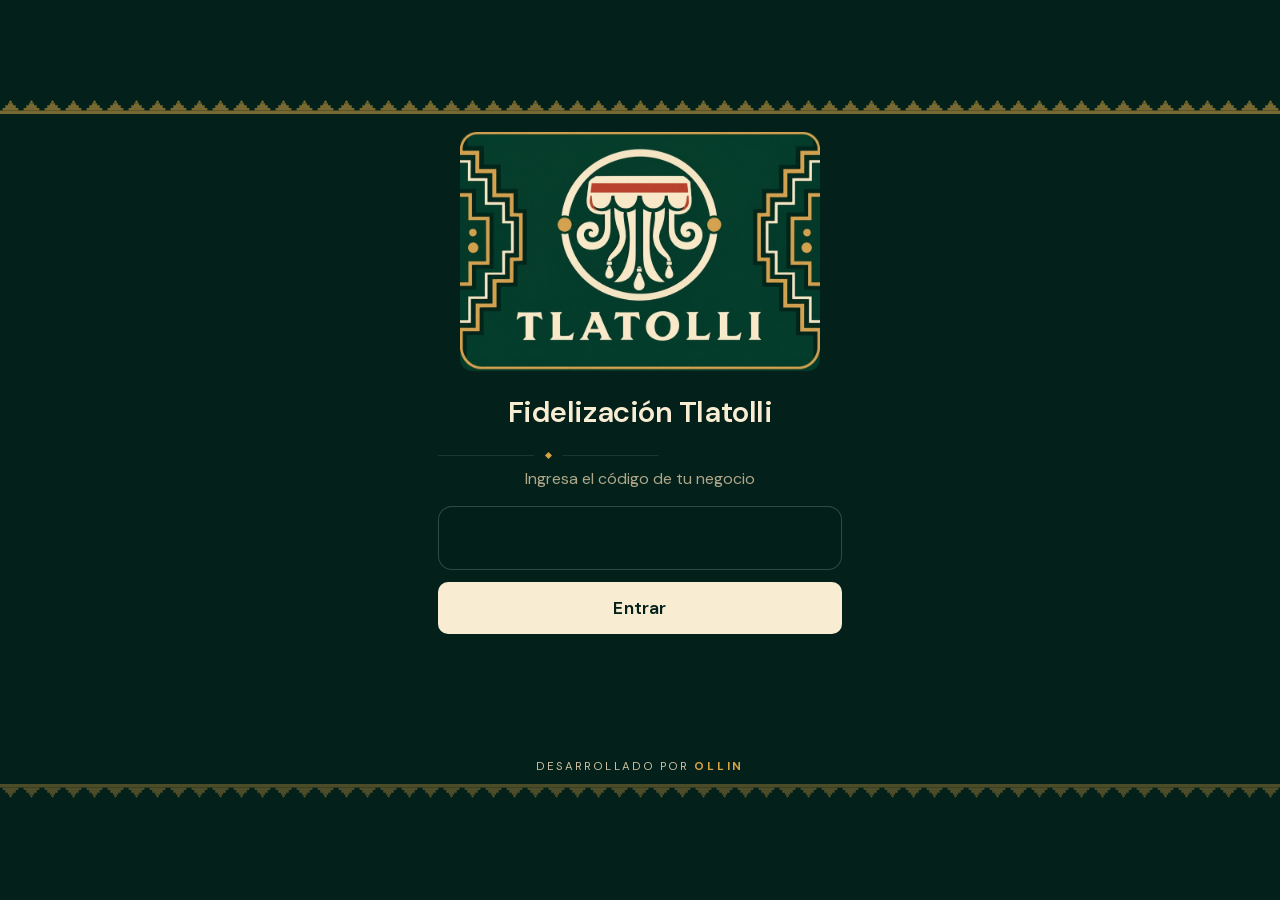
==== commit d86e3122: "feat: rediseño minimalista (minimal.css): tipografía sans, sin trama ni brillos, botones planos, mis" ====
--- a/index.html
+++ b/index.html
@@ -10,6 +10,7 @@
   <link rel="stylesheet" href="fonts/fonts.css?v=10">
   <link rel="stylesheet" href="estilo.css?v=10">
   <link rel="stylesheet" href="inicio.css?v=10">
+  <link rel="stylesheet" href="minimal.css?v=2">
 </head>
 <body>
 <main class="inicio">
--- a/minimal.css
+++ b/minimal.css
@@ -0,0 +1,208 @@
+/* Capa minimalista: misma paleta, grecas, logos y tipografías; sin brillos, degradados ni sombras de color.
+   Se carga al final de cada página para sobreponerse a estilo.css y a la hoja de la pantalla. */
+:root {
+  --borde: rgba(255, 255, 255, .10);
+  --superficie: rgba(255, 255, 255, .04);
+  --superficie-2: rgba(255, 255, 255, .07);
+  --sombra-card: none;
+  --r-card: 16px;
+  --brillo-1: transparent; --brillo-2: transparent; --brillo-3: transparent; --brillo-4: transparent;
+}
+
+/* Fondo plano; la trama de grecas queda apenas insinuada */
+body { background: var(--noche); }
+body::before { opacity: .035; }
+body::after { opacity: .12; }
+
+/* Tipografía más sobria */
+h1 { text-shadow: none; font-size: clamp(1.7rem, 6.6vw, 2.1rem); letter-spacing: 0; }
+h2 { letter-spacing: 0; }
+label { letter-spacing: .1em; font-size: .72rem; color: var(--niebla); }
+.rotulo { letter-spacing: .2em; font-size: .7rem; }
+
+/* Greca: un solo tono dorado, sin sombra rosa */
+.greca, .cargador-greca { background: var(--naranja); opacity: .9; }
+.cabecera { box-shadow: none; }
+.divisor i { box-shadow: none; }
+
+/* Logo: disco plano con filete dorado, sin orbe luminoso */
+.logo-halo::before { border: 2px solid var(--naranja); background: var(--hielo); box-shadow: none; }
+.logo-halo::after { border: 1px dashed color-mix(in srgb, var(--naranja) 55%, transparent); }
+.logo-halo, .cargador-anillo { animation: none; }
+.cargador-anillo { box-shadow: 0 0 0 1px color-mix(in srgb, var(--naranja) 45%, transparent); }
+
+/* Botones: sólidos y planos */
+.btn, .btn-oro, .btn-rosa, .btn-azul, .btn-premio, .btn-imprimir {
+  border-radius: 12px; box-shadow: none; letter-spacing: .01em;
+  transition: background-color .15s ease, transform .1s ease;
+}
+.btn { background: var(--jade); }
+.btn:hover { filter: none; background: var(--jade-osc); }
+.btn-oro, .btn-rosa { background: var(--rosa); }
+.btn-oro:hover, .btn-rosa:hover { background: var(--rosa-osc); }
+.btn-azul { background: var(--azul-med); }
+.btn-azul:hover { background: var(--azul-osc); }
+.btn-claro { background: transparent; box-shadow: inset 0 0 0 1px var(--borde); backdrop-filter: none; }
+.btn-claro:hover { background: var(--superficie-2); }
+.btn-premio { background: var(--rosa); animation: none; }
+.btn:active { transform: scale(.99); }
+.btn:focus-visible { outline: 2px solid var(--naranja); outline-offset: 2px; }
+.btn-con-icono::after { opacity: .14; }
+.btn-con-icono::before { background: var(--hielo); }
+
+/* Campos */
+.campo { border: 1px solid var(--borde); border-radius: 12px; background: rgba(0, 0, 0, .25); box-shadow: none; }
+.campo:focus, #codigo.campo:focus, #codigo.campo:focus-visible { border-color: var(--naranja); box-shadow: 0 0 0 3px color-mix(in srgb, var(--naranja) 22%, transparent); }
+#codigo.campo { box-shadow: none; }
+
+/* Marcos y tarjetas: filete fino, esquina suave */
+.marco, .tarjeta { clip-path: none; background: var(--superficie); border: 1px solid var(--borde); border-radius: 16px; }
+.marco::before, .tarjeta::before { display: none; }
+.superficie { backdrop-filter: none; -webkit-backdrop-filter: none; border-radius: 16px; }
+
+/* Mensajes */
+.aviso, .error, .tablilla { border-radius: 12px; background: var(--superficie-2); box-shadow: inset 0 0 0 1px var(--borde); backdrop-filter: none; font-weight: 500; }
+.aviso::before, .error::before, .tablilla::before { background: var(--naranja); width: 3px; }
+.error { background: color-mix(in srgb, var(--alerta) 22%, transparent); box-shadow: inset 0 0 0 1px color-mix(in srgb, var(--alerta) 55%, transparent); }
+.error::before { background: var(--alerta); }
+.aviso.fiesta { background: var(--rosa); box-shadow: none; animation: none; }
+#msg.aviso, #msg.error { box-shadow: inset 0 0 0 1px var(--borde); }
+
+/* QR, éxito y placa: tarjeta plana */
+.qr-caja { border: 1px solid var(--borde); background: #FFFFFF; border-radius: 14px; box-shadow: none; }
+.exito, .placa { background: var(--superficie); border: 1px solid var(--borde); border-radius: 16px; box-shadow: none; }
+.exito::before { box-shadow: 0 0 0 2px var(--naranja); animation: none; }
+
+/* Texto con degradado → color sólido */
+.cuenta, .codigo { background: none; -webkit-text-fill-color: currentColor; color: var(--naranja-claro); }
+
+/* Barras de progreso */
+.barra { height: 6px; box-shadow: none; background: var(--superficie-2); }
+.barra i { background: var(--naranja); box-shadow: none; }
+
+/* Sellos: ficha limpia, sin resplandor */
+.sello { background: var(--superficie); box-shadow: inset 0 0 0 1px var(--borde); }
+.sello.lleno { background: var(--hielo); box-shadow: 0 0 0 2px var(--ficha); }
+.sello.lleno::after { display: none; }
+.sello.premio { border: 1px solid color-mix(in srgb, var(--naranja) 55%, transparent); background: var(--superficie); box-shadow: none; }
+.sello.premio::before { box-shadow: 0 0 0 2px var(--naranja); }
+.sello.premio.listo { background: var(--rosa); animation: none; box-shadow: none; }
+.sello.premio.listo::before { box-shadow: 0 0 0 2px #FFFFFF; animation: none; }
+
+/* Menú inferior */
+.nav-flotante { background: rgba(4, 23, 15, .92); border-radius: 20px; box-shadow: 0 0 0 1px var(--borde); backdrop-filter: none; -webkit-backdrop-filter: none; }
+.nav-item { border-radius: 14px; }
+.nav-item.activo, .nav-item[aria-current="page"] { background: var(--superficie-2); color: var(--naranja-claro); box-shadow: none; }
+
+/* Tablas, métricas y paneles */
+.panel-tabla, .vista-superficie, .tarjeta-mens { backdrop-filter: none; -webkit-backdrop-filter: none; box-shadow: none; border: 1px solid var(--borde); }
+.panel-tabla th:first-child, .panel-tabla td:first-child { box-shadow: none; }
+.panel-tabla .total td { background: var(--superficie-2); color: var(--naranja-claro); }
+.panel-tabla .total td:first-child { background: var(--selva-2); }
+.tarjeta-vista { background: var(--superficie); box-shadow: inset 0 0 0 1px var(--borde); }
+.marca { box-shadow: 0 0 0 1px var(--naranja); }
+.medallon { box-shadow: none; }
+.seg-op[aria-pressed="true"] { background: var(--naranja); color: var(--noche); box-shadow: none; }
+.chip { box-shadow: none; }
+
+/* Caja y negocio: insignias y tarjetas de acción planas */
+.acciones .btn, .caja-cab .btn { backdrop-filter: none; -webkit-backdrop-filter: none; box-shadow: inset 0 0 0 1px var(--borde); background: var(--superficie); }
+.acciones .btn:hover { background: var(--superficie-2); }
+.insignia, .insignia.oro, .insignia.jade, .insignia.terra { box-shadow: none; }
+.insignia { background: var(--jade); }
+.insignia.oro { background: var(--naranja-osc); }
+.insignia.terra { background: var(--rosa); }
+.acciones #btn-venta-q { --insignia: var(--naranja-osc); }
+.acciones #btn-canje { --insignia: var(--jade); }
+.acciones #btn-panel { --insignia: var(--selva-2); }
+.acciones #btn-control { --insignia: var(--azul); }
+#venta .barra i { background: var(--naranja); }
+body.caja .exito::before, body.caja .logo-halo::after { animation: none; }
+.gr-barra--pico { filter: none; }
+
+/* Tarjeta del cliente (c/): cristal → superficie plana */
+.mini { background: var(--superficie) !important; box-shadow: inset 0 0 0 1px var(--borde) !important; backdrop-filter: none !important; -webkit-backdrop-filter: none !important; }
+.hoja-panel { background: var(--selva) !important; box-shadow: 0 -1px 0 var(--borde) !important; }
+.hoja-fondo { backdrop-filter: none; -webkit-backdrop-filter: none; }
+.mini.activa { transform: none !important; background: var(--superficie-2) !important; box-shadow: inset 0 0 0 1.5px var(--tono) !important; }
+.mini-barra i { background: var(--tono); box-shadow: none; }
+.mini-ico { box-shadow: 0 0 0 1.5px var(--tono); }
+.qr-rec svg { box-shadow: 0 0 0 2px var(--naranja); }
+.banda-avance { background: color-mix(in srgb, var(--naranja) 40%, transparent); }
+
+@media (prefers-reduced-motion: reduce) { .btn { transition: none; } }
+
+/* ===== Pulido «elegante»: menos ornamento, más aire, tipografía sans, un solo acento ===== */
+body { font-size: clamp(15px, 4vw, 16px); line-height: 1.5; -webkit-font-smoothing: antialiased; }
+body::before { display: none; }           /* sin trama */
+body::after { opacity: .06; }
+h1, h2, h3, .btn-titulo, .titulo-tarjeta, .exito, .aviso.fiesta, .contador-num, .gr-grande, .zona-peligro h3, .btn-premio, .sello.premio {
+  font-family: var(--sans); font-weight: 600; letter-spacing: -.015em;
+}
+h1 { font-size: clamp(1.5rem, 6vw, 1.85rem); line-height: 1.15; margin: 10px 0 14px; }
+h2 { font-size: 1.25rem; }
+.exito { font-size: 1.6rem; }
+.sello.premio, .btn-premio { font-size: 1.05rem; }
+.btn-titulo { font-size: 1.35rem; }
+label { color: var(--niebla); font-weight: 600; letter-spacing: .06em; }
+.rotulo { color: var(--niebla); }
+.rotulo::before, .rotulo::after, .divisor::before, .divisor::after { background: var(--borde); opacity: 1; }
+.divisor { color: var(--naranja); margin: 10px 0; }
+.divisor i { width: 5px; height: 5px; }
+.letra-chica, .subtitulo { color: var(--niebla); opacity: .85; }
+
+/* Greca: hilo fino, discreto */
+.greca { height: 8px; opacity: .55; }
+.cabecera { margin-bottom: 8px; }
+.pie .greca { opacity: .35; }
+.cargador-greca { opacity: .6; }
+
+/* Logo sin aros ni halo */
+.marco-logo img, .marca, .caja-logo, .logo-halo img { box-shadow: none !important; }
+.logo-halo::after { display: none; }
+.logo-halo::before { border: 1px solid var(--borde); background: var(--hielo); }
+.marca { border-radius: 14px; }
+
+/* Botones: primario crema, secundario contorno; fuera el rojo terracota */
+.btn, .btn-oro, .btn-rosa, .btn-azul, .btn-premio, .btn-imprimir, #btn-entrar.btn-oro {
+  background: var(--hielo); color: var(--noche); border: 0; font-weight: 600; min-height: 52px; border-radius: 10px; box-shadow: none;
+}
+.btn:hover, .btn-oro:hover, .btn-rosa:hover, .btn-azul:hover { background: #FFFFFF; filter: none; }
+.btn-claro, .btn-fantasma, .btn-chico.btn-claro { background: transparent; color: var(--hielo); box-shadow: inset 0 0 0 1px rgba(255, 255, 255, .22); }
+.btn-claro:hover, .btn-fantasma:hover { background: var(--superficie-2); }
+.btn-peligro { background: transparent; color: var(--rosa-claro); box-shadow: inset 0 0 0 1px color-mix(in srgb, var(--alerta) 60%, transparent); }
+.btn-peligro.relleno { background: var(--alerta); color: #fff; }
+.btn:disabled, #btn-entrar:disabled { background: var(--superficie-2); color: var(--niebla); opacity: 1; box-shadow: none; filter: none; }
+.btn-con-icono::before { background: var(--noche); }
+.btn-con-icono::after { display: none; }
+.btn-premio::before { background: var(--noche); }
+.sello.premio.listo { background: var(--hielo); color: var(--noche); }
+.aviso.fiesta { background: var(--hielo); color: var(--noche); }
+.exito { background: var(--superficie); }
+
+/* Campos y tarjetas más finos */
+.campo { min-height: 56px; font-size: 1.2rem; font-weight: 600; letter-spacing: .12em; background: transparent; border-color: rgba(255, 255, 255, .18); }
+select.campo, .panel .campo { font-size: 1rem; }
+.marco, .tarjeta, .superficie, .tarjeta-mens, .panel-tabla, .vista-superficie { background: rgba(255, 255, 255, .03); border-color: rgba(255, 255, 255, .08); border-radius: 14px; }
+.aviso, .error, .tablilla { background: rgba(255, 255, 255, .05); box-shadow: none; border: 1px solid rgba(255, 255, 255, .08); }
+.aviso::before, .error::before, .tablilla::before { display: none; }
+.error { border-color: color-mix(in srgb, var(--alerta) 55%, transparent); }
+#msg.aviso, #msg.error { box-shadow: none; }
+
+/* Menú inferior: más ligero */
+.nav-flotante { background: rgba(3, 33, 26, .94); border-radius: 18px; box-shadow: 0 0 0 1px rgba(255, 255, 255, .08); }
+.nav-item { color: var(--niebla); font-weight: 500; }
+.nav-item.activo, .nav-item[aria-current="page"] { background: rgba(255, 255, 255, .08); color: var(--hielo); }
+
+/* Insignias y segmentos con el mismo lenguaje */
+.insignia, .insignia.oro, .insignia.jade, .insignia.terra, .acciones #btn-venta-q, .acciones #btn-canje { --insignia: rgba(255, 255, 255, .08); background: rgba(255, 255, 255, .08); color: var(--naranja-claro); }
+.acciones #btn-panel, .acciones #btn-control { --insignia: rgba(255, 255, 255, .08); }
+.seg-op[aria-pressed="true"] { background: var(--hielo); color: var(--noche); }
+.panel-tabla th { color: var(--niebla); font-weight: 600; letter-spacing: .04em; background: transparent; box-shadow: inset 0 -1px 0 var(--borde); }
+.panel-tabla th:first-child { background: var(--selva); }
+.panel-tabla tbody tr:nth-child(even) td { background: transparent; }
+.panel-tabla tbody tr:nth-child(even) td:first-child { background: var(--selva); }
+.cuenta, .codigo { color: var(--hielo); font-weight: 600; }
+.sello.premio { color: var(--hielo); }
+#codigo.campo { border: 1px solid rgba(255, 255, 255, .18); }
+.marco-logo img { border: 0; border-radius: 12px; }
